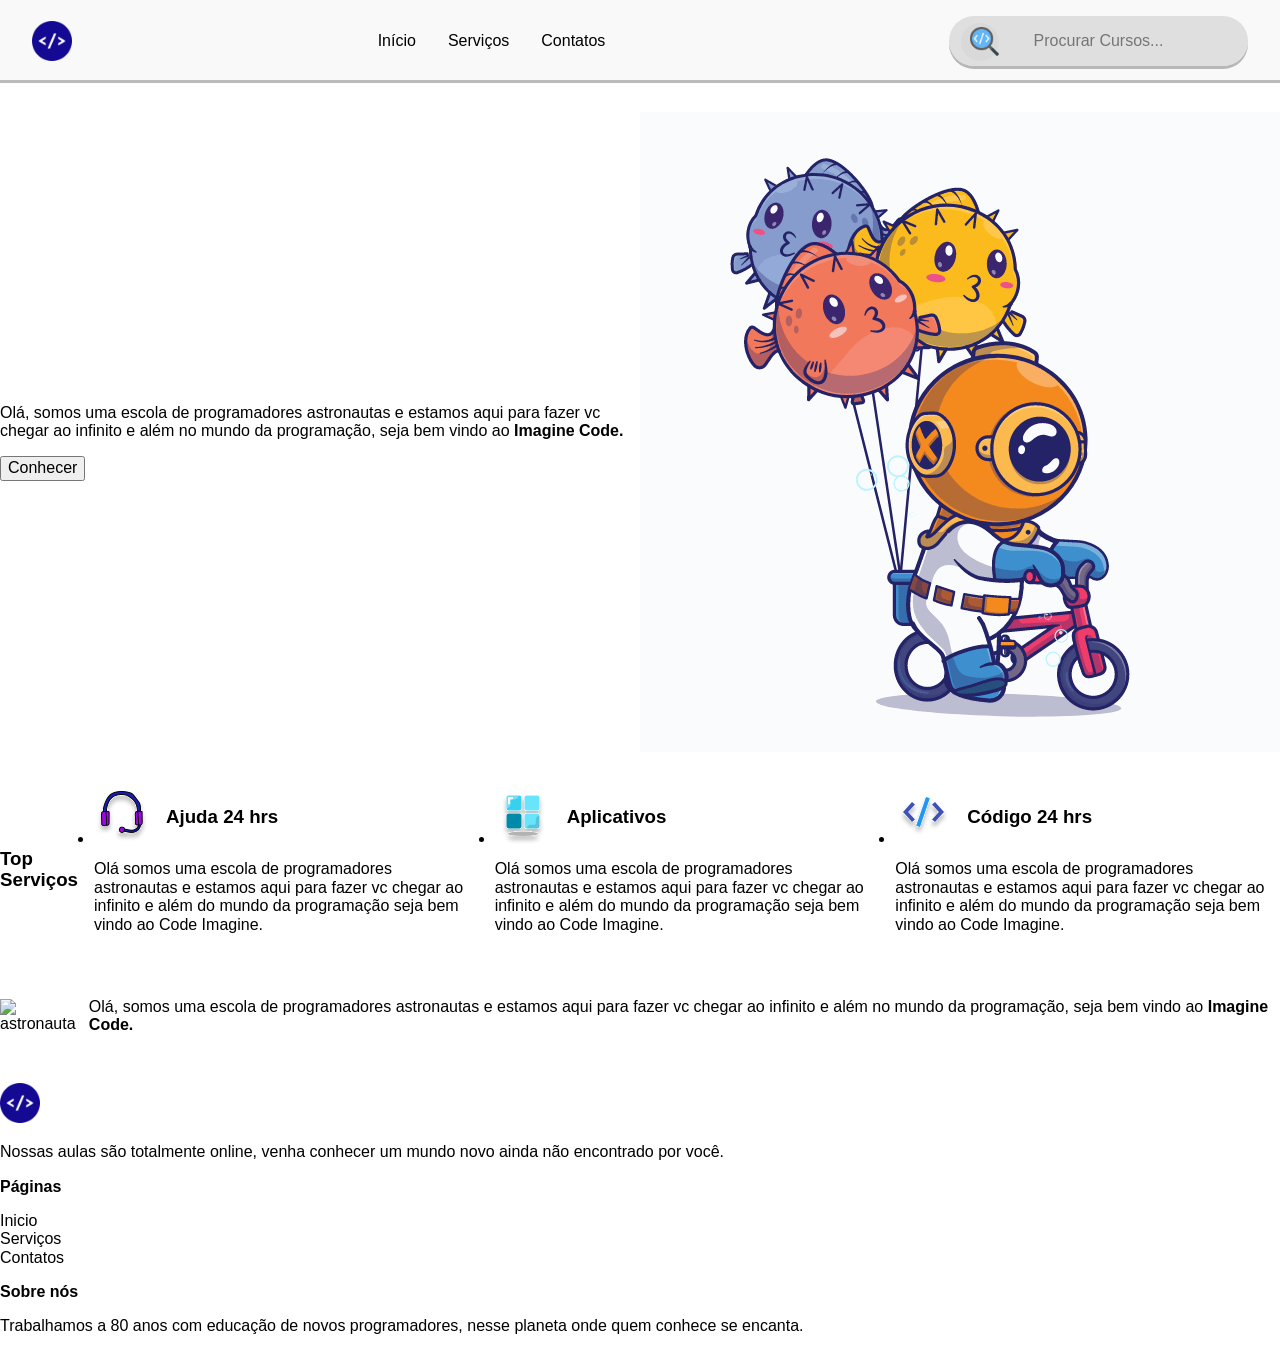
==== desafio_2_imagineSchool/src/index.html @ 21e06b7a "first commit" ====
<!DOCTYPE html>
<html lang="pt-br">
<head>
    <meta charset="UTF-8">
    <meta http-equiv="X-UA-Compatible" content="IE=edge">
    <meta name="viewport" content="width=device-width, initial-scale=1.0">
    <title>Document</title>
    
    <link rel="stylesheet" href="./assets/normalize.css">
    <link rel="stylesheet" href="./assets/reset.css">
    <link rel="stylesheet" href="./assets/style.css">
</head>
<body>
    <header class="cabecalho">
        <div class="conteudo">

            <img class="logo"  src="../design/logo.svg" alt="logo">
            <nav>
                
                <ul class="menu-lista">
                    <li class="menu-item"><a class="menu-link ativo" href="#">Início</a></li>
            <li class="menu-item"><a class="menu-link" href="#">Serviços</a></li>
            <li class="menu-item"><a class="menu-link" href="#">Contatos</a></li>
        </ul>
    </nav>
    <div class="pesquisar">       
        <button class="btn-buscar"><img src="../design/busca.svg" alt="buscar"></button>
        <input type="Procurar Cursos" placeholder="Procurar Cursos...">
    </div>
</div>
    </header>
    <main class="pai">
        <div class="main">
            <div class="conhecer">
                <p>Olá, somos uma escola de programadores astronautas e estamos aqui para fazer vc chegar ao infinito e além no mundo da programação, seja bem vindo ao <strong>Imagine Code.</strong> </p>
                <button>Conhecer</button>
            </div>
        <div>
            <img src="../design/137560-sea-walk.gif" alt="astronauto de bicicleta">
        </div>
        </div>
    
    
        <section class="section-top">
            <ul class="ul-flex">
                <li>
                    <h3>Top<br>Serviços</h3>
                </li>
                <li>
                    <div class="ul-flex">
                        <img src="../design/icone-fone.svg" alt="icone-fone">
                        <h3>Ajuda 24 hrs</h3>
                    </div>
                    <p>Olá somos uma escola de programadores astronautas e estamos aqui para fazer vc chegar ao infinito e além do mundo da programação seja bem vindo ao Code Imagine.</p>
                </li>
                <li>
                    <div class="ul-flex">

                        <img src="../design/icone-windows-app.svg" alt="icone-windows">
                        <h3>Aplicativos</h3>
                    </div>
                    <p>Olá somos uma escola de programadores astronautas e estamos aqui para fazer vc chegar ao infinito e além do mundo da programação seja bem vindo ao Code Imagine.</p>
                </li>
                <li>
                    <div class="ul-flex">

                        <img src="../design/icone-codigo-fonte.svg" alt="icone-codigo_fonte">
                        <h3>Código 24 hrs</h3>
                    </div>
                    <p>Olá somos uma escola de programadores astronautas e estamos aqui para fazer vc chegar ao infinito e além do mundo da programação seja bem vindo ao Code Imagine.</p>
                </li>
            </ul>
        </section>
            <section>
                <div class="main">
                    <div>
                    <img src="../design/astronaut-with-space-shuttle.gif" alt="astronauta">
                </div>
                <div>
                    <p>Olá, somos uma escola de programadores astronautas e estamos aqui para fazer vc chegar ao infinito e além no mundo da programação, seja bem vindo ao <strong>Imagine Code.</strong></p>
                </div>
            </div>
            
            </section>
        </main>
            <footer>
                <div>
                    <img src="../design/logo.svg" alt="logo">
                    <p>Nossas aulas são totalmente online, venha conhecer um mundo novo ainda não encontrado por você.</p>
                </div>
                <div>
                    <h4>Páginas</h4>
                    <ul>
                        <li><a href="#"></a>Inicio</li>
                        <li><a href="#"></a>Serviços</li>
                        <li><a href="#"></a>Contatos</li>
                    </ul>
                </div>
                <div>
                    <h4>Sobre nós</h4>
                    <p>Trabalhamos a 80 anos com educação de novos programadores, nesse planeta onde quem conhece se encanta.</p>
                </div>
            </footer>
    
</body>
</html>
---- desafio_2_imagineSchool/src/assets/style.css ----
@import url('https://fonts.googleapis.com/css2?family=Chakra+Petch:wght@300;400;700&display=swap');

.cabecalho {
    
   width: 100%;
   height: 5rem;
    background: #F9F9F9;
    align-items: center;
    box-shadow: 0px 3px 0px #0004;


}

.conteudo {
    display: flex;
    align-items: center;
    
    justify-content: space-between;
    padding: 1rem 2rem;
}
.menu-lista {
    display: flex;
    gap: 2rem;
    list-style: none;
}

.menu-link {
    color: #000000;
    text-decoration: none;
    
}
.menu-link:hover {
    text-decoration: underline;
    
}

.pesquisar{
    display: flex;
}

.pesquisar input{
    background-color: rgba(217,217,217, 0.8);
    width: 295px;
    height: 48px;
    border: unset;
    border-radius: 26px;
    text-align: center;
    box-shadow: 0px 3px 0px #0004;
}

.btn-buscar{
    background-color: rgba(217,217,217, 0.8);
    position: relative;
    width: 38px;
    height: 38px;
    left: 50px;
    top: 7px;
    border: none;
    cursor: pointer;
    border-radius: 26px;
}

.main{
    margin: 2rem 0;
    display: flex;
    align-items: center;


}

.conhecer{
   
}

.ul-flex {
    display: flex;
    align-items: center;
    gap: 1rem;
}

.section-top{
   
    width: 100%;
     
}
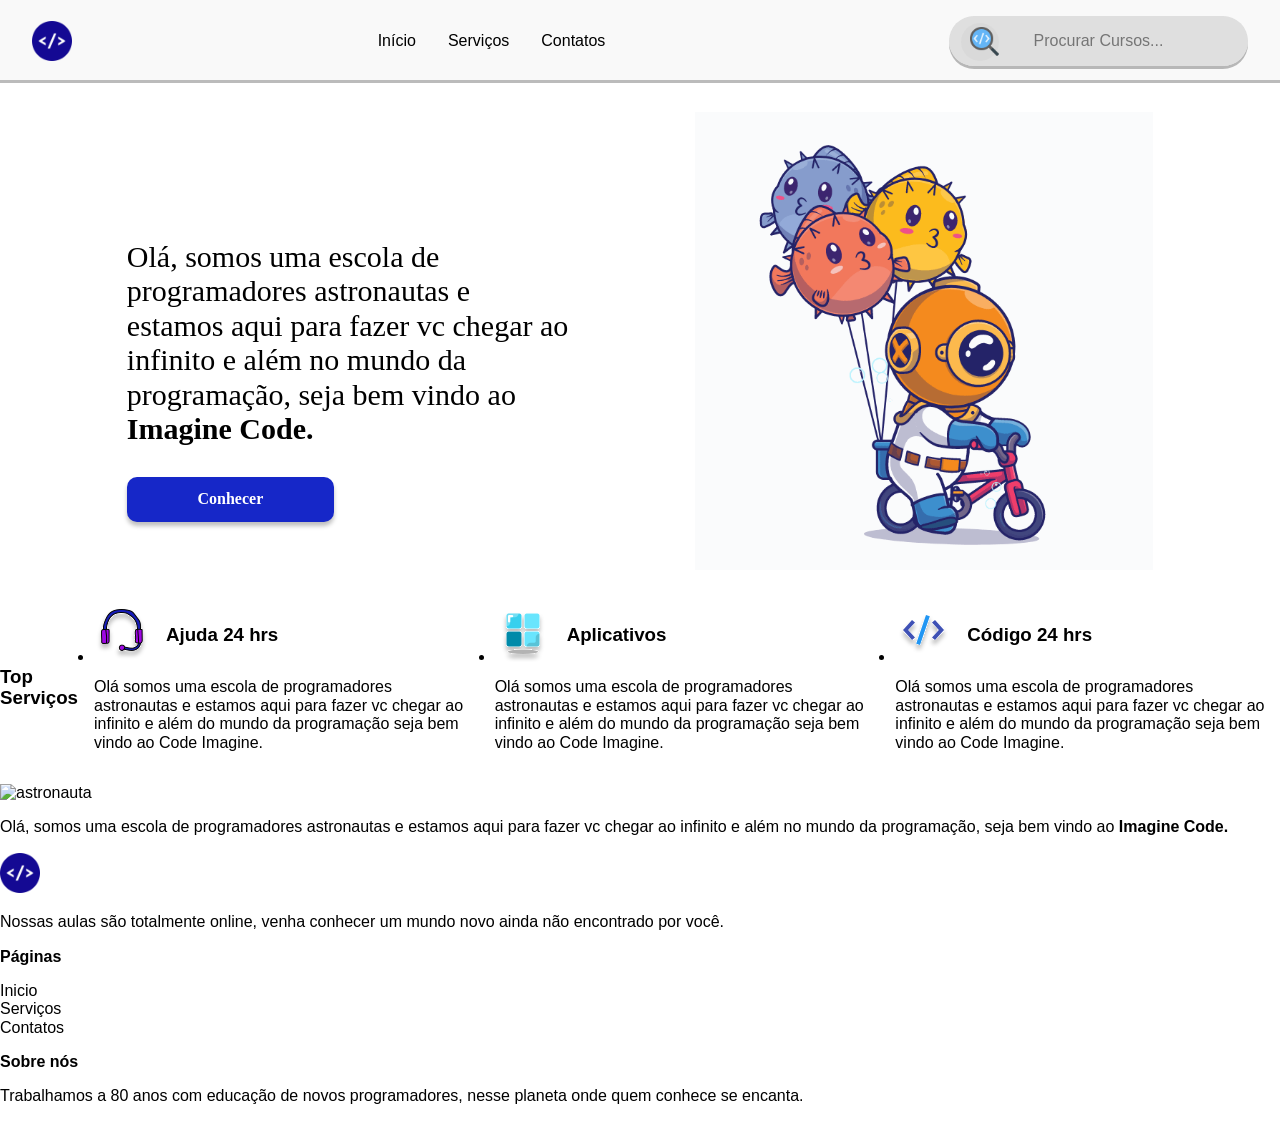
==== commit f030c952: "organizacao do css" ====
--- a/desafio_2_imagineSchool/src/index.html
+++ b/desafio_2_imagineSchool/src/index.html
@@ -6,55 +6,62 @@
     <meta name="viewport" content="width=device-width, initial-scale=1.0">
     <title>Document</title>
     
-    <link rel="stylesheet" href="./assets/normalize.css">
-    <link rel="stylesheet" href="./assets/reset.css">
-    <link rel="stylesheet" href="./assets/style.css">
+    <link rel="stylesheet" href="./assets/css/reset.css">
+    <link rel="stylesheet" href="./assets/css/normalize.css">
+    <link rel="stylesheet" href="./assets/css/cabecalho.css">
+    <link rel="stylesheet" href="./assets/css/menu/conteudo-lista.css">
+    <link rel="stylesheet" href="./assets/css/menu/pesquisar.css">
+    <link rel="stylesheet" href="./assets/css/section-1/section-1.css">
+    <link rel="stylesheet" href="./assets/css/section-2/section-2.css">
+
+    
 </head>
 <body>
     <header class="cabecalho">
-        <div class="conteudo">
+        <div class="cabecalho__conteudo">
 
-            <img class="logo"  src="../design/logo.svg" alt="logo">
+            <img class="conteudo__logo"  src="../design/logo.svg" alt="logo">
             <nav>
                 
-                <ul class="menu-lista">
-                    <li class="menu-item"><a class="menu-link ativo" href="#">Início</a></li>
-            <li class="menu-item"><a class="menu-link" href="#">Serviços</a></li>
-            <li class="menu-item"><a class="menu-link" href="#">Contatos</a></li>
+                <ul class="conteudo__lista">
+                    <li class="lista__item"><a class="lista__link ativo" href="#">Início</a></li>
+            <li class="lista__item"><a class="lista__link " href="#">Serviços</a></li>
+            <li class="lista__item"><a class="lista__link " href="#">Contatos</a></li>
         </ul>
     </nav>
     <div class="pesquisar">       
-        <button class="btn-buscar"><img src="../design/busca.svg" alt="buscar"></button>
+        <button class="pesquisar__btn"><img src="../design/busca.svg" alt="buscar"></button>
         <input type="Procurar Cursos" placeholder="Procurar Cursos...">
     </div>
 </div>
     </header>
-    <main class="pai">
-        <div class="main">
-            <div class="conhecer">
-                <p>Olá, somos uma escola de programadores astronautas e estamos aqui para fazer vc chegar ao infinito e além no mundo da programação, seja bem vindo ao <strong>Imagine Code.</strong> </p>
-                <button>Conhecer</button>
+    <main >
+        <section class="section1">
+            <div class="section1__cont">
+                <p class="cont__p">Olá, somos uma escola de <br> programadores astronautas e <br> estamos aqui para fazer vc chegar ao <br> infinito e além no mundo da <br> programação, seja bem vindo ao <br> <strong>Imagine Code.</strong> </p>
+                <button class="cont__btn"><strong>Conhecer</strong></button>
             </div>
-        <div>
-            <img src="../design/137560-sea-walk.gif" alt="astronauto de bicicleta">
+        <div class="conhecer__imagem">
+            <img class="imagem__astronauta" src="../design/137560-sea-walk.gif" alt="astronauto de bicicleta">
         </div>
-        </div>
+        </section>
     
     
-        <section class="section-top">
-            <ul class="ul-flex">
+        <section class="section2">
+            <ul class="section2__ul">
                 <li>
                     <h3>Top<br>Serviços</h3>
                 </li>
                 <li>
-                    <div class="ul-flex">
+                    <div class="ul__blocos">
                         <img src="../design/icone-fone.svg" alt="icone-fone">
                         <h3>Ajuda 24 hrs</h3>
                     </div>
                     <p>Olá somos uma escola de programadores astronautas e estamos aqui para fazer vc chegar ao infinito e além do mundo da programação seja bem vindo ao Code Imagine.</p>
                 </li>
+               
                 <li>
-                    <div class="ul-flex">
+                    <div class="ul__blocos">
 
                         <img src="../design/icone-windows-app.svg" alt="icone-windows">
                         <h3>Aplicativos</h3>
@@ -62,7 +69,7 @@
                     <p>Olá somos uma escola de programadores astronautas e estamos aqui para fazer vc chegar ao infinito e além do mundo da programação seja bem vindo ao Code Imagine.</p>
                 </li>
                 <li>
-                    <div class="ul-flex">
+                    <div class="ul__blocos">
 
                         <img src="../design/icone-codigo-fonte.svg" alt="icone-codigo_fonte">
                         <h3>Código 24 hrs</h3>
--- a/desafio_2_imagineSchool/src/assets/css/cabecalho.css
+++ b/desafio_2_imagineSchool/src/assets/css/cabecalho.css
@@ -0,0 +1,13 @@
+.cabecalho {  
+    width: 100%;
+    height: 5rem;
+     background: #F9F9F9;
+     align-items: center;
+     box-shadow: 0px 3px 0px #0004;
+ }
+ .cabecalho__conteudo{
+    display: flex;
+    align-items: center;    
+    justify-content: space-between;
+    padding: 1rem 2rem;
+ }
--- a/desafio_2_imagineSchool/src/assets/css/menu/conteudo-lista.css
+++ b/desafio_2_imagineSchool/src/assets/css/menu/conteudo-lista.css
@@ -0,0 +1,18 @@
+.conteudo__lista{
+    display: flex;
+    gap: 2rem;
+    list-style: none;
+}
+.lista__item {
+    display: flex;
+    gap: 2rem;
+    list-style: none;
+}
+
+.lista__link {
+    color: #000000;
+    text-decoration: none;
+}
+.lista__link:hover{
+    text-decoration: underline;
+}
--- a/desafio_2_imagineSchool/src/assets/css/menu/pesquisar.css
+++ b/desafio_2_imagineSchool/src/assets/css/menu/pesquisar.css
@@ -0,0 +1,23 @@
+.pesquisar{
+    display: flex;
+}
+.pesquisar input{
+    background-color: rgba(217,217,217, 0.8);
+    width: 295px;
+    height: 48px;
+    border: unset;
+    border-radius: 26px;
+    text-align: center;
+    box-shadow: 0px 3px 0px #0004;
+}
+.pesquisar__btn{
+    background-color: rgba(217,217,217, 0.8);
+    position: relative;
+    width: 38px;
+    height: 38px;
+    left: 50px;
+    top: 7px;
+    border: none;
+    cursor: pointer;
+    border-radius: 26px;
+}
--- a/desafio_2_imagineSchool/src/assets/css/section-1/section-1.css
+++ b/desafio_2_imagineSchool/src/assets/css/section-1/section-1.css
@@ -0,0 +1,33 @@
+.section1{
+    position: relative;
+    margin: 2rem 0;
+    display: flex;
+    align-items: center;
+    justify-content:space-evenly;
+}
+.section1__cont{
+    margin: 2rem 0;
+    align-items: center;
+    
+}
+.cont__btn{
+    font-family: Chakra Petch;
+    position: absolute;
+    width: 12.9375rem;
+    height: 2.8125rem;
+    box-shadow: 0px 4px 4px rgba(0, 0, 0, 0.25);
+    background: #1627C8;
+    color: #FFFFFF;
+    border-radius: 10px;
+    border: unset;
+    cursor: pointer;
+}
+.cont__p{border-radius: 26px;
+    font-size: 1.875rem;
+    font-family: Chakra Petch;
+    
+}
+.imagem__astronauta{
+    width: 28.625rem;
+    
+}
--- a/desafio_2_imagineSchool/src/assets/css/section-2/section-2.css
+++ b/desafio_2_imagineSchool/src/assets/css/section-2/section-2.css
@@ -0,0 +1,12 @@
+.section2__ul {
+    display: flex;
+    align-items: center;
+    gap: 1rem;
+    justify-content: space-around;
+}
+.ul__blocos {
+    display: flex;
+    align-items: center;
+    gap: 1rem;
+    
+}
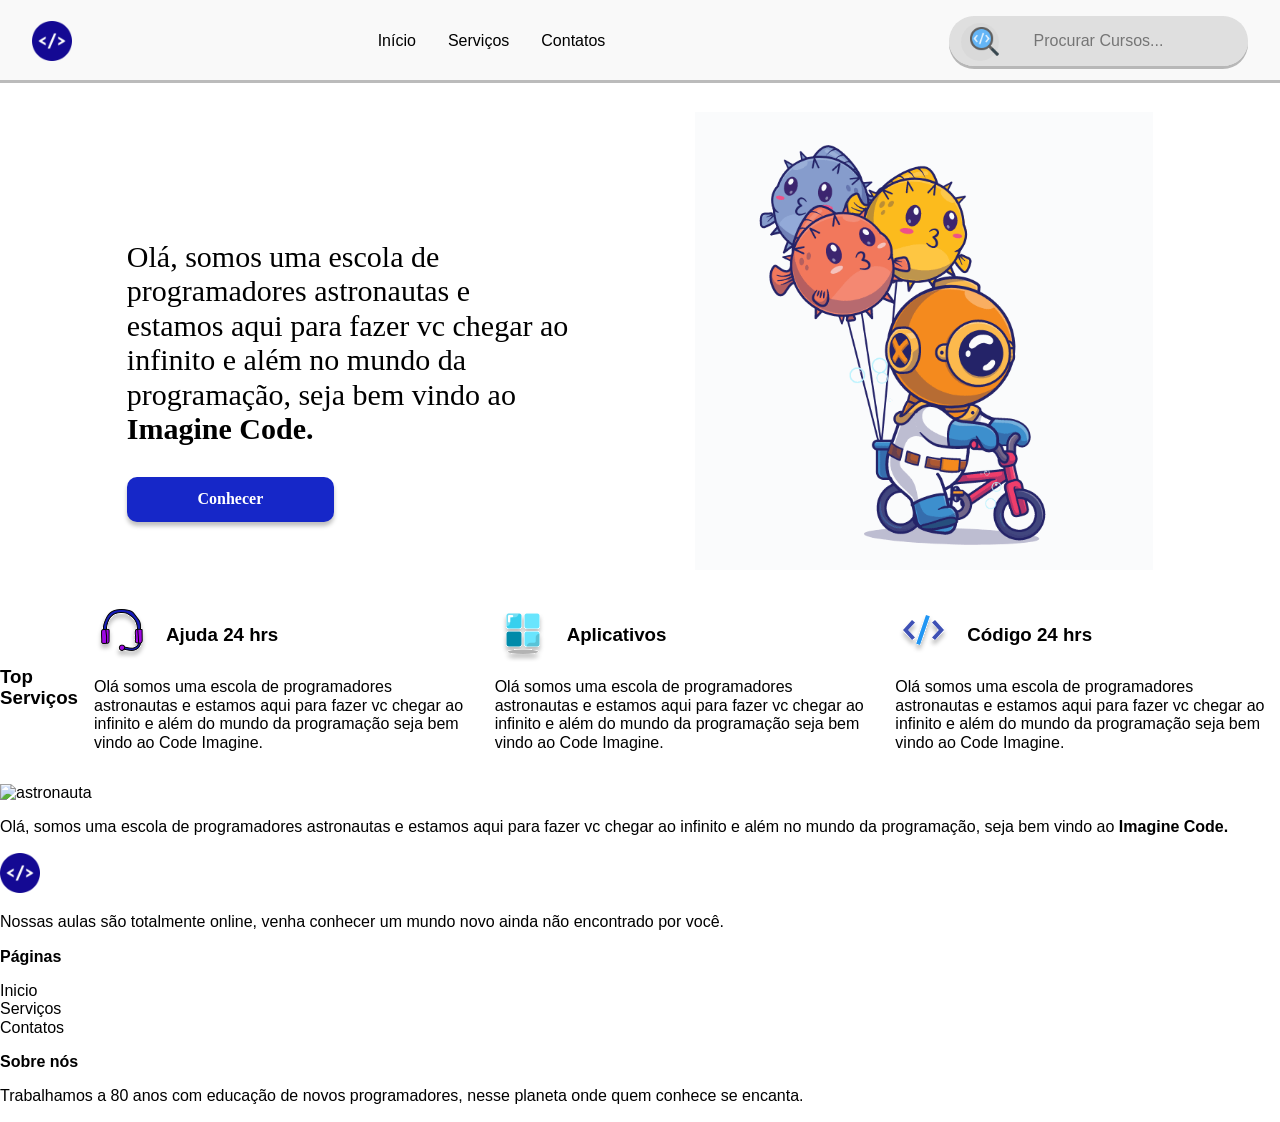
==== commit ff60043c: "add exercicios em c++" ====
--- a/desafio_2_imagineSchool/src/index.html
+++ b/desafio_2_imagineSchool/src/index.html
@@ -49,10 +49,10 @@
     
         <section class="section2">
             <ul class="section2__ul">
-                <li>
+                <li class="section2__ul--li">
                     <h3>Top<br>Serviços</h3>
                 </li>
-                <li>
+                <li class="section2__ul--li">
                     <div class="ul__blocos">
                         <img src="../design/icone-fone.svg" alt="icone-fone">
                         <h3>Ajuda 24 hrs</h3>
@@ -60,7 +60,7 @@
                     <p>Olá somos uma escola de programadores astronautas e estamos aqui para fazer vc chegar ao infinito e além do mundo da programação seja bem vindo ao Code Imagine.</p>
                 </li>
                
-                <li>
+                <li class="section2__ul--li">
                     <div class="ul__blocos">
 
                         <img src="../design/icone-windows-app.svg" alt="icone-windows">
@@ -68,7 +68,7 @@
                     </div>
                     <p>Olá somos uma escola de programadores astronautas e estamos aqui para fazer vc chegar ao infinito e além do mundo da programação seja bem vindo ao Code Imagine.</p>
                 </li>
-                <li>
+                <li class="section2__ul--li">
                     <div class="ul__blocos">
 
                         <img src="../design/icone-codigo-fonte.svg" alt="icone-codigo_fonte">
--- a/desafio_2_imagineSchool/src/assets/css/section-2/section-2.css
+++ b/desafio_2_imagineSchool/src/assets/css/section-2/section-2.css
@@ -3,10 +3,17 @@
     align-items: center;
     gap: 1rem;
     justify-content: space-around;
+    
 }
 .ul__blocos {
     display: flex;
     align-items: center;
     gap: 1rem;
     
+    
+}
+
+.section2__ul--li {
+    text-decoration: none;
+    list-style: none;
 }
